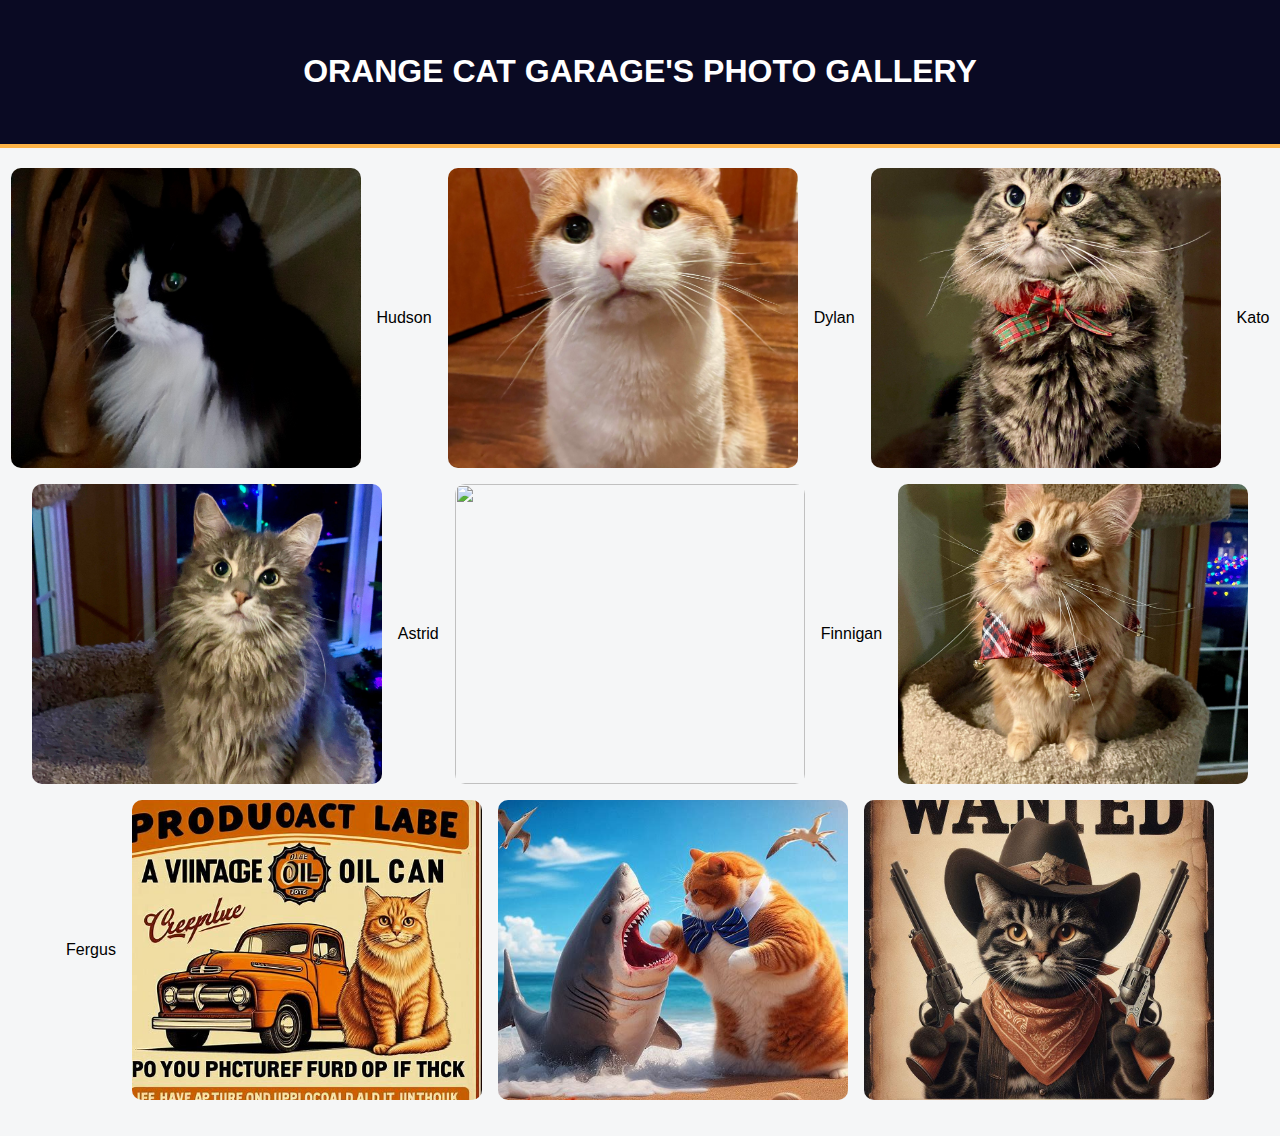
==== index.html @ 438e539b "Update index.html" ====
<!DOCTYPE html>
<html lang="en">
  <head>
    <meta charset="utf-8">
    <meta name="viewport" content="width=device-width, initial-scale=1.0">
    <title>Orange Cat Garage's Photo Gallery</title>
    <link rel="stylesheet" href="./styles.css">
  </head>
  <body>
    <header class="header">
      <h1>Orange Cat Garage's Photo Gallery</h1>
    </header>
    <div class="gallery">
      <img src="Hudson.jpg">
      Hudson
      <img src="Dylan.JPG">
      Dylan
      <img src="Kato.JPG">
      Kato
      <img src="Astrid.JPG">
      Astrid
      <img src="Finnigan.JPG">
      Finnigan
      <img src="Fergus.JPG">
      Fergus
      <img src="Space1.jpg">
      <img src="Space2.jpg">
      <img src="Space3.jpg">
  </div>
  </body>
</html>
---- styles.css ----
* {
  box-sizing: border-box;
}

body {
  margin: 0;
  font-family: sans-serif;
  background: #f5f6f7;
}

.header {
  text-align: center;
  text-transform: uppercase;
  padding: 32px;
  background-color: #0a0a23;
  color: #fff;
  border-bottom: 4px solid #fdb347;
}

.gallery {
  display: flex;
  flex-direction: row;
  flex-wrap: wrap;
  justify-content: center;
  align-items: center;
  gap: 16px;
  max-width: 1400px;
  margin: 0 auto;
  padding: 20px 10px;
}

.gallery img {
  width: 100%;
  max-width: 350px;
  height: 300px;
  object-fit: cover;
  border-radius: 10px;
}

.gallery::after {
  content: "";
  width: 350px;
}
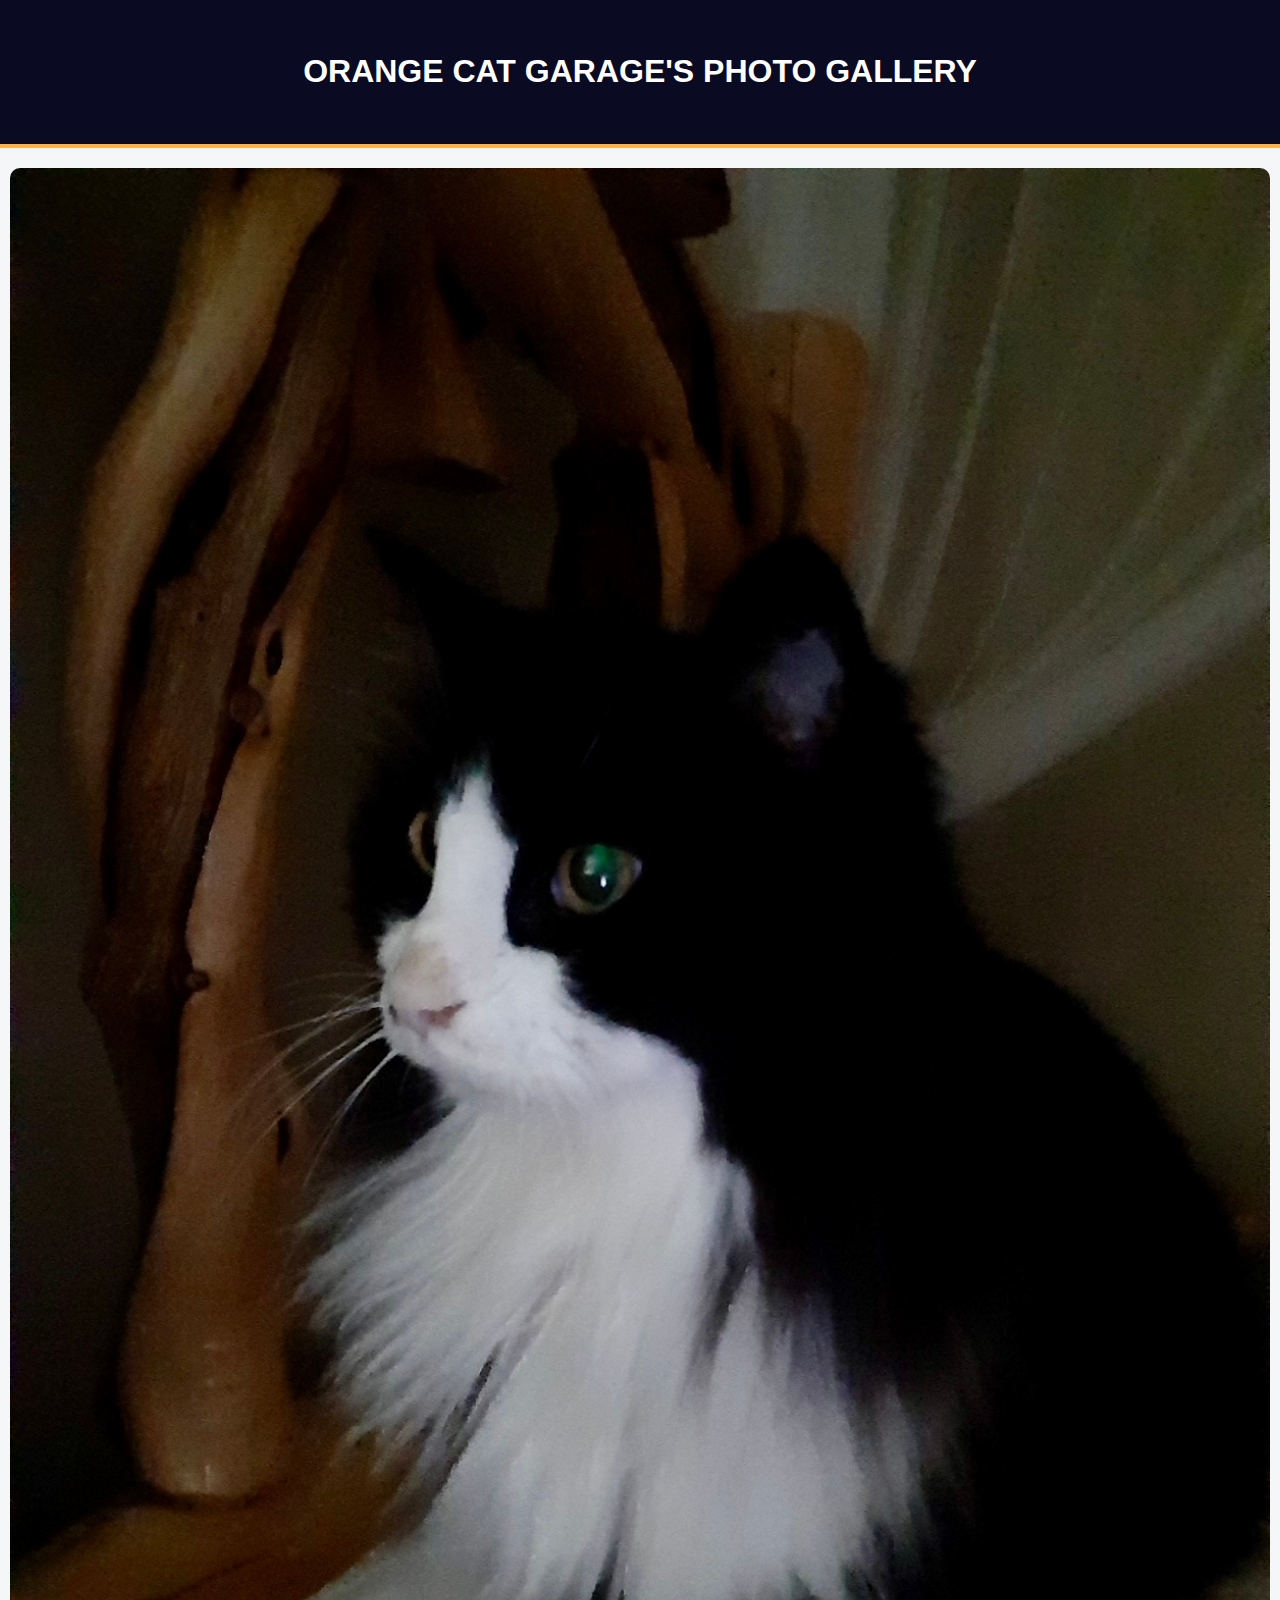
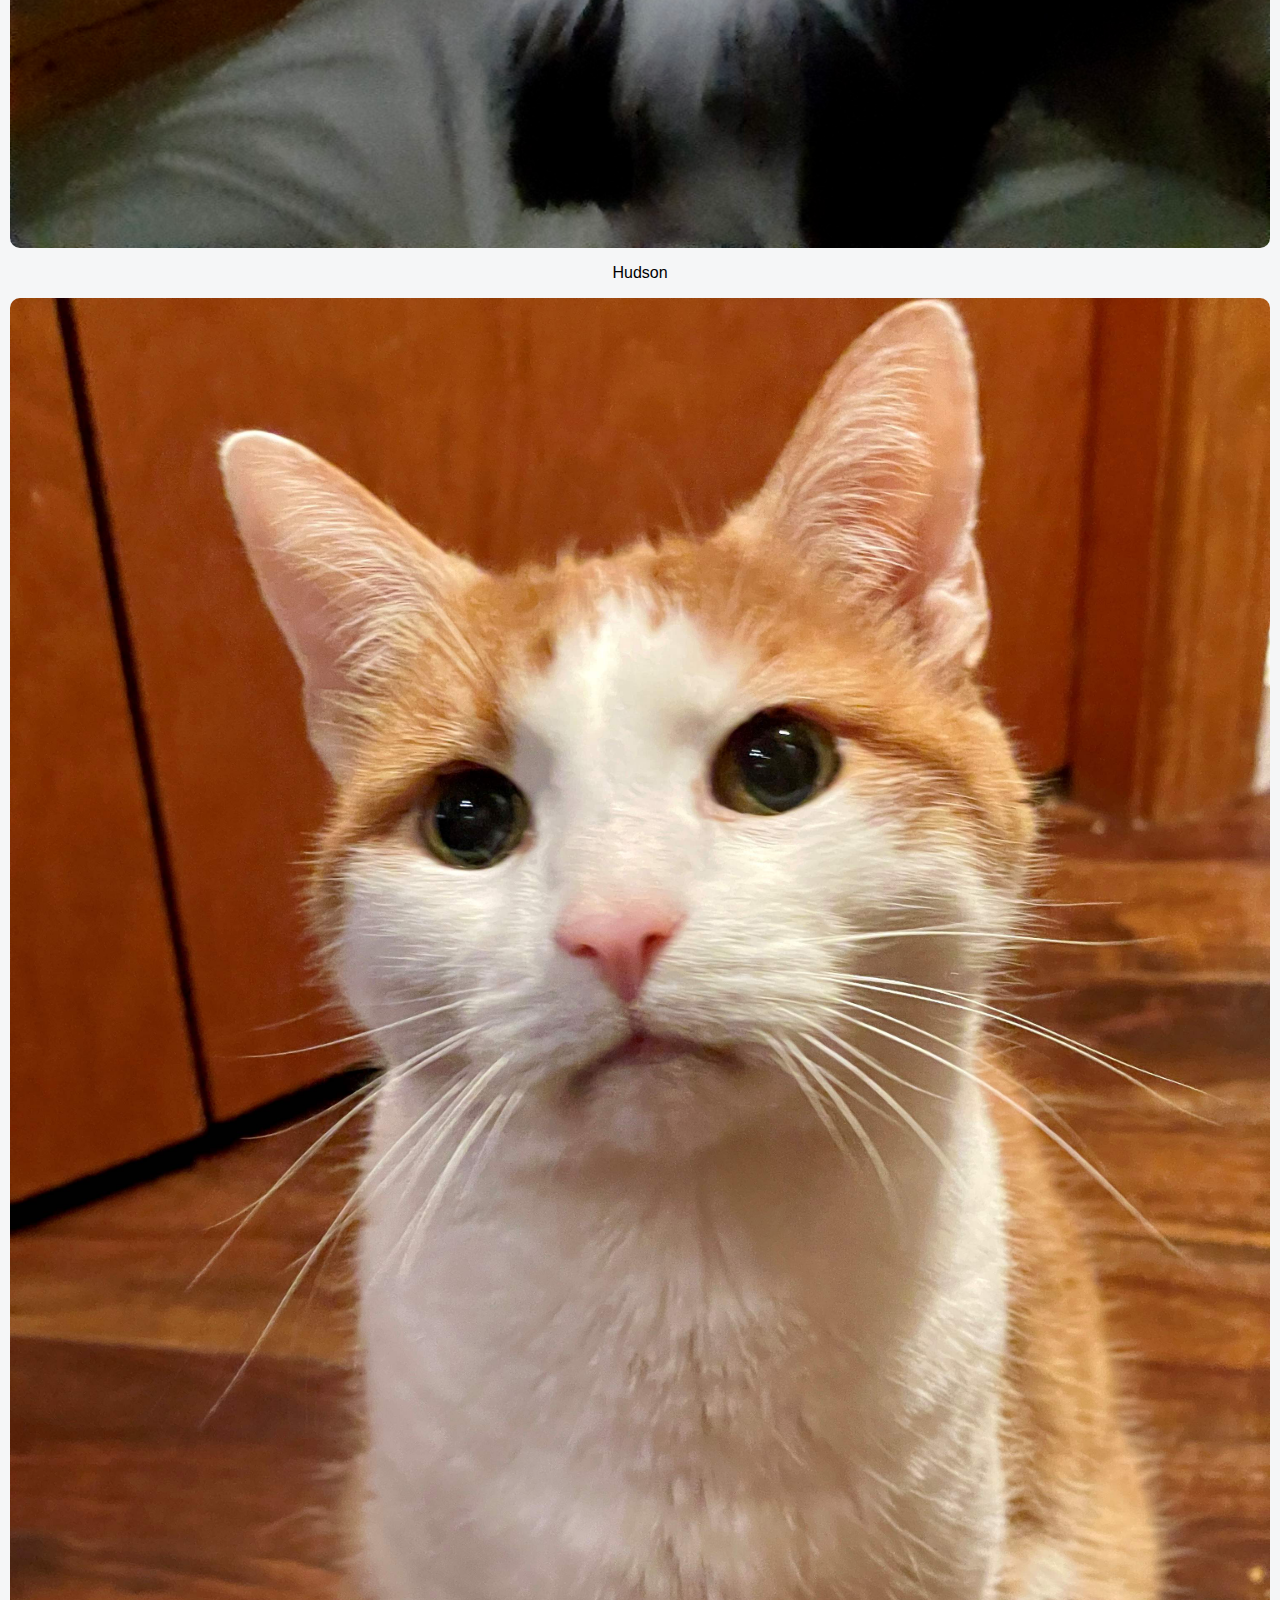
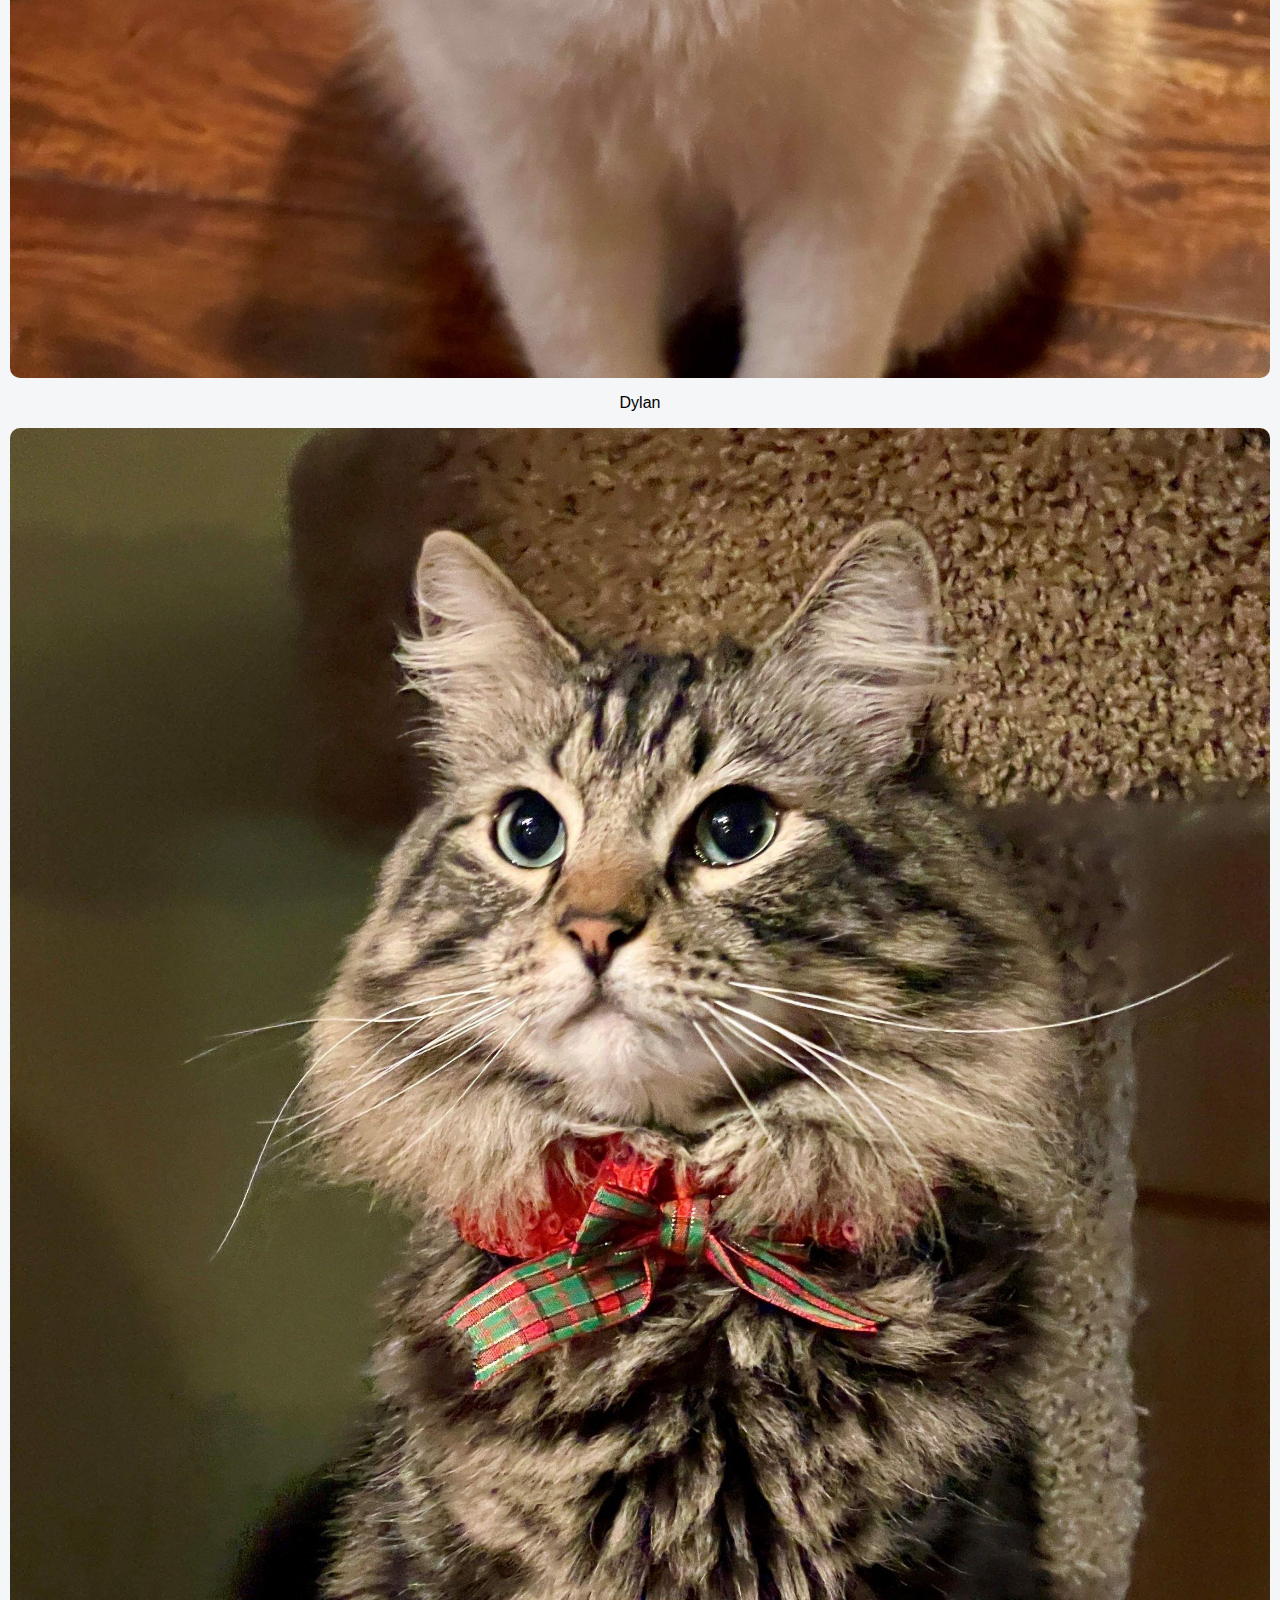
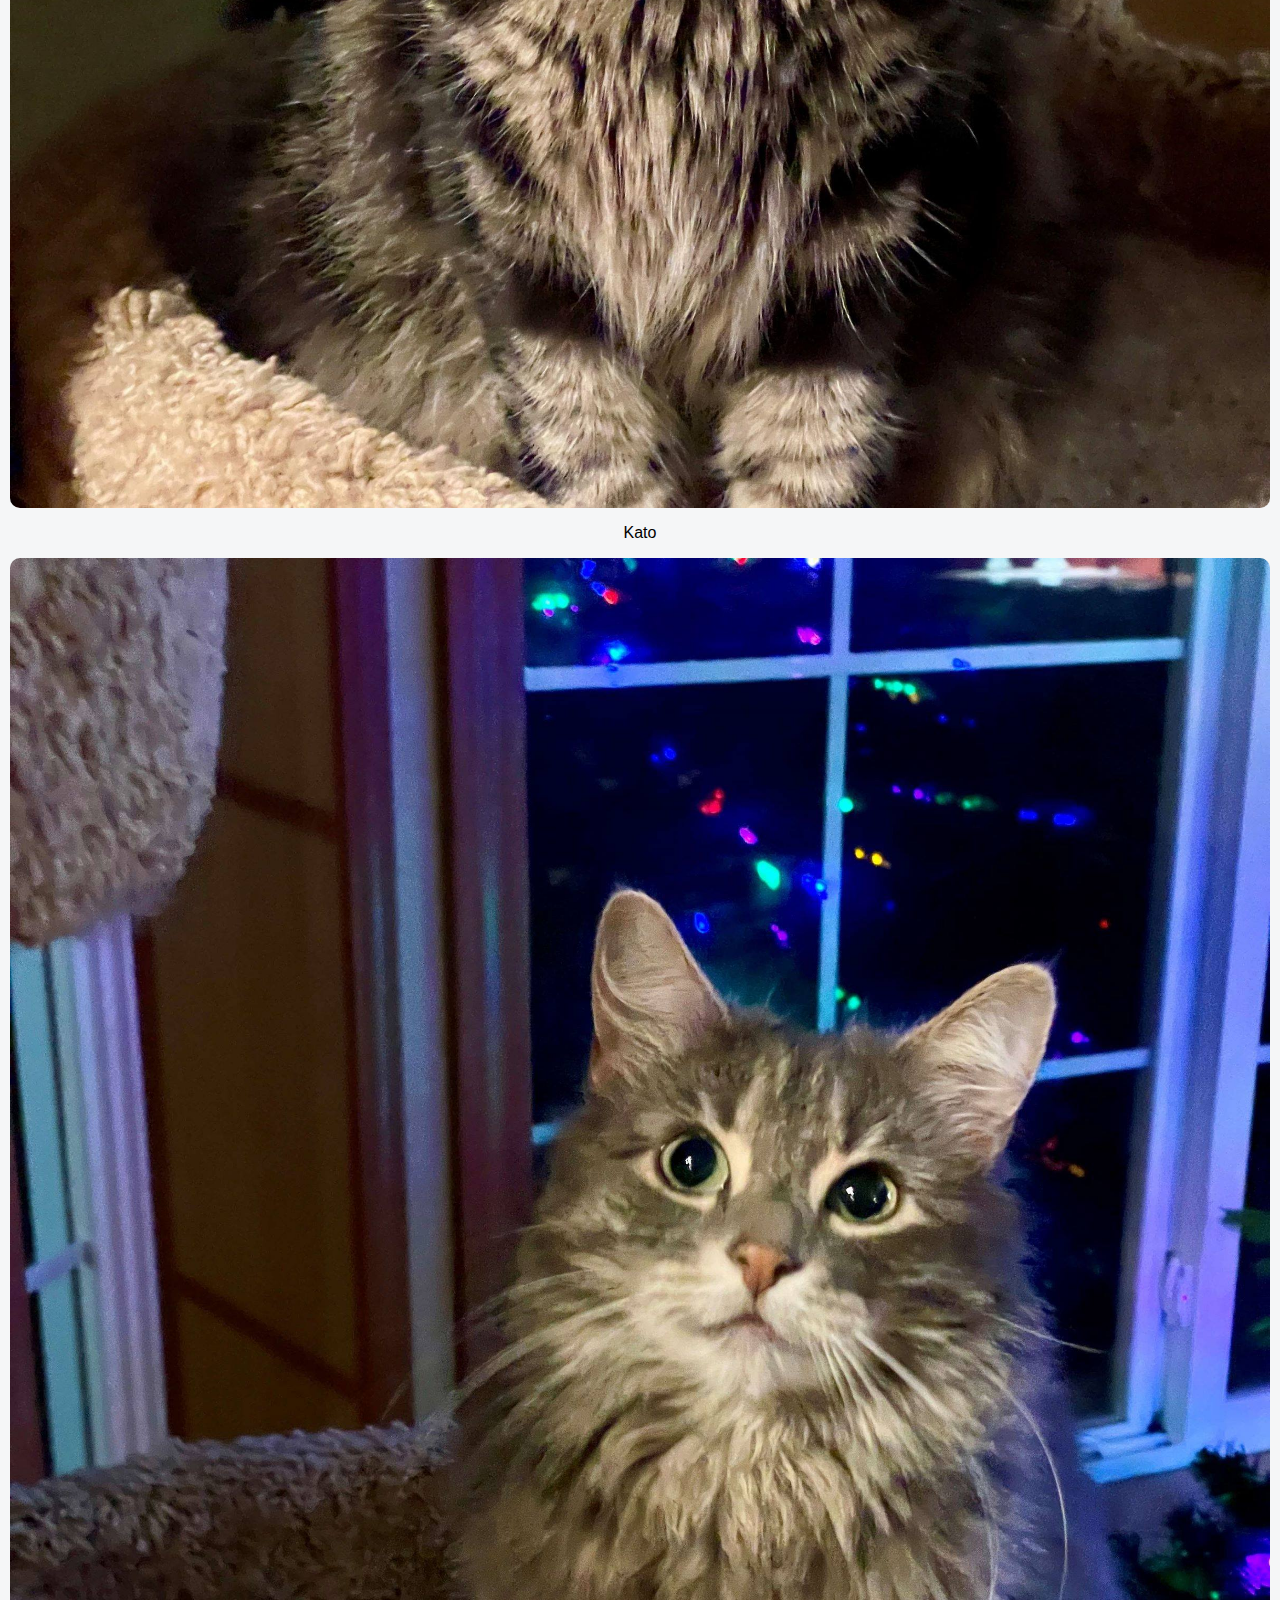
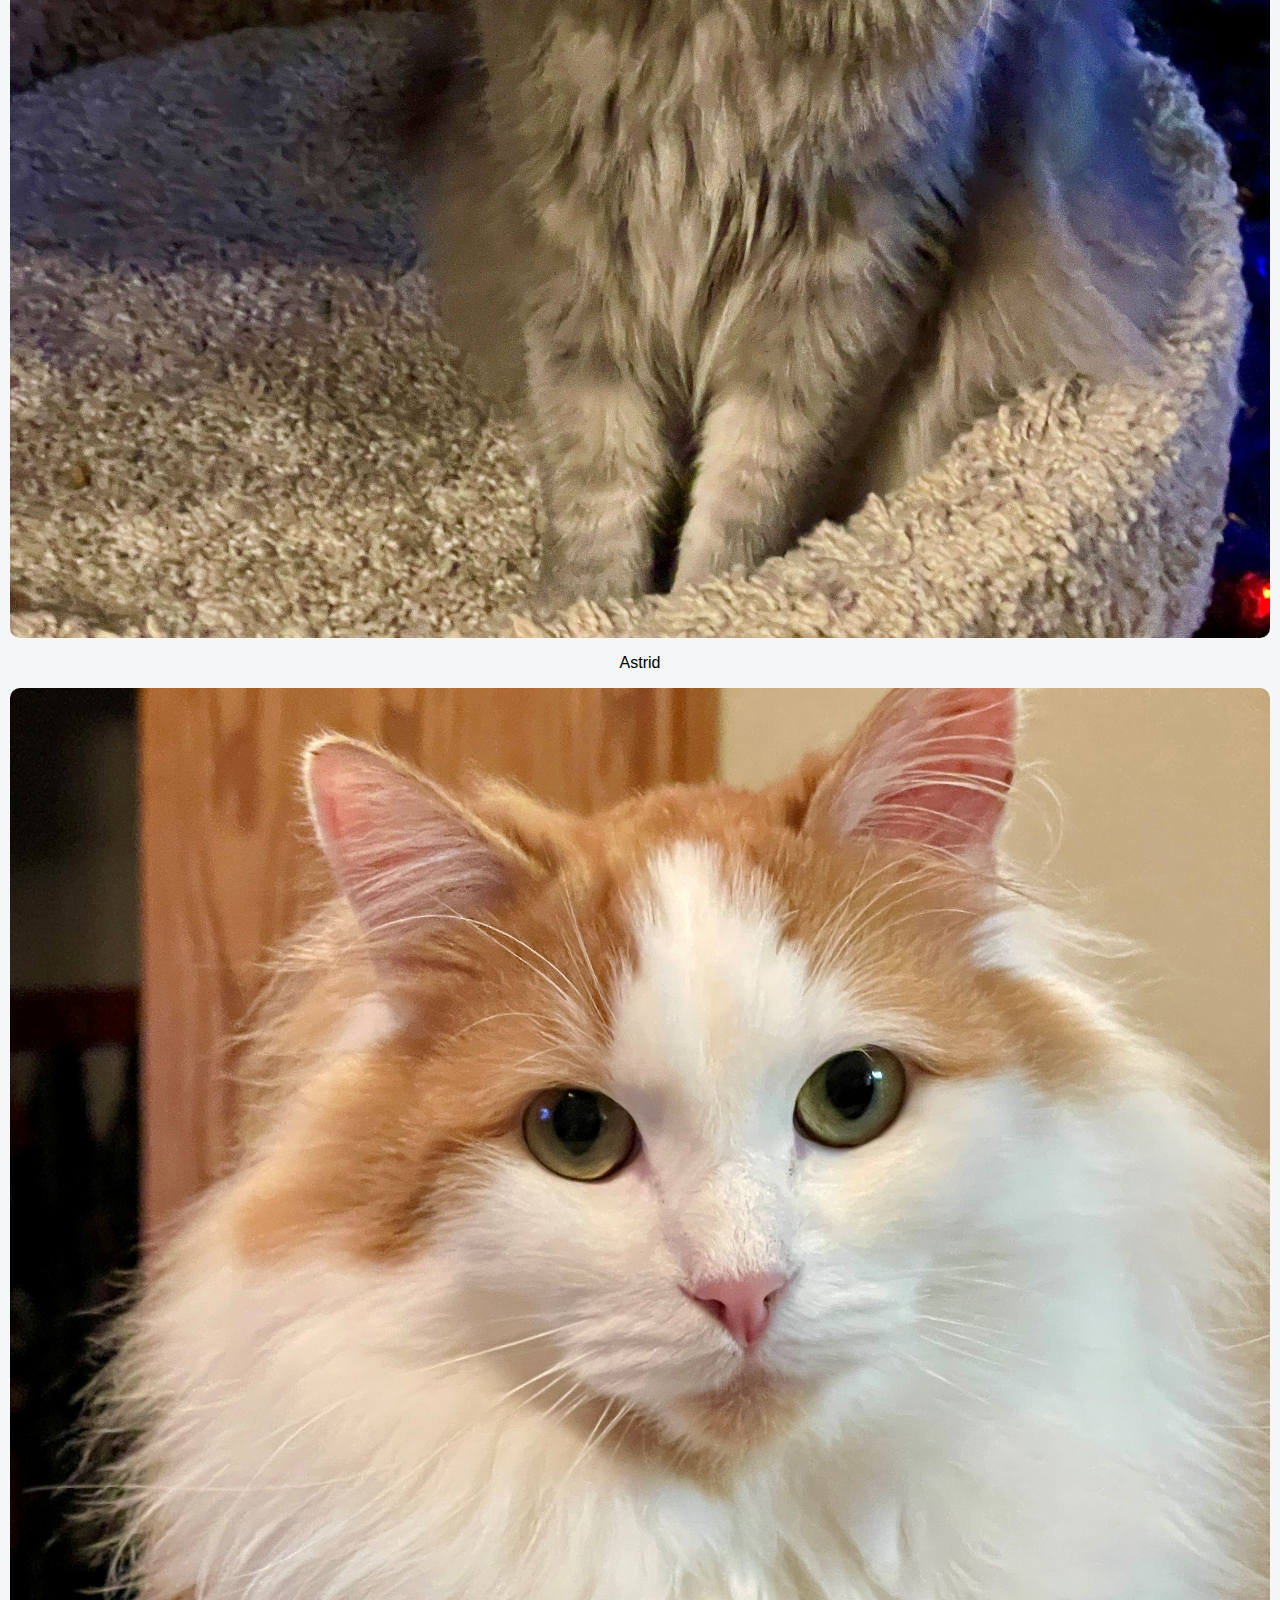
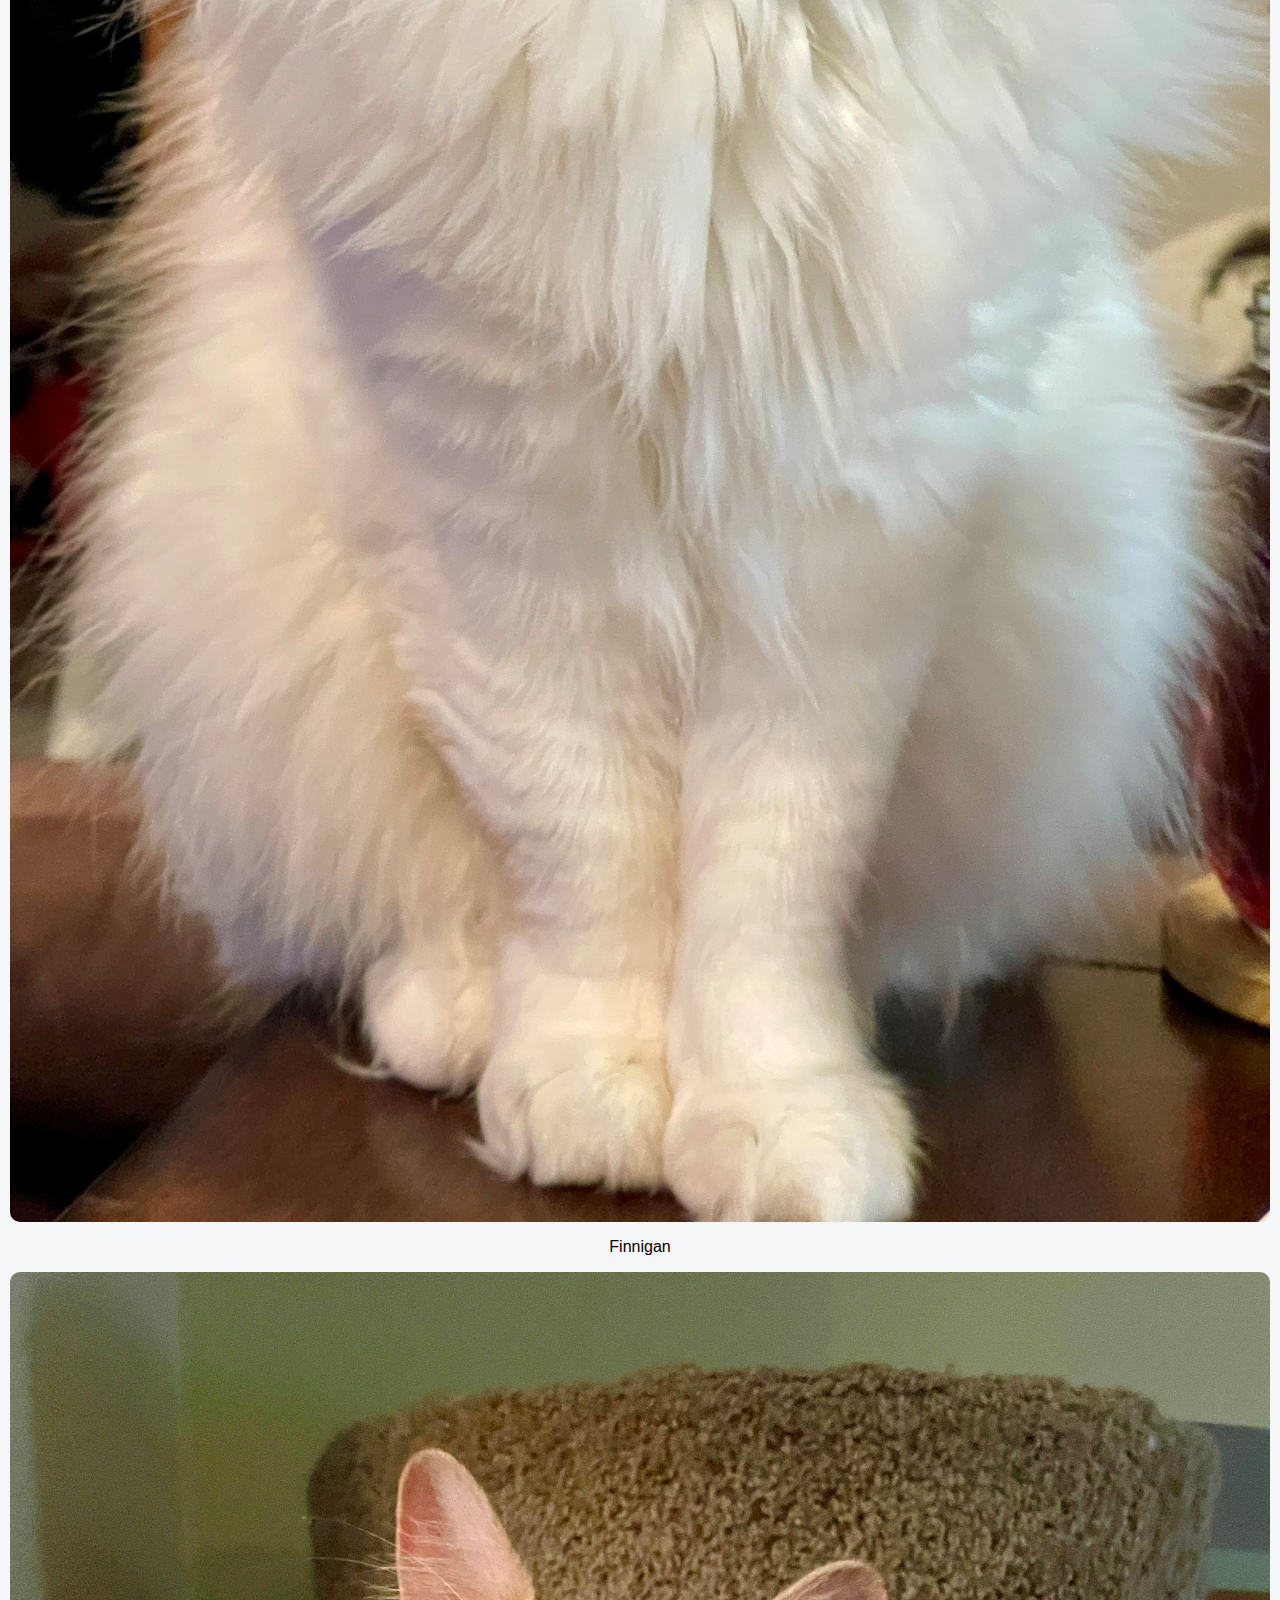
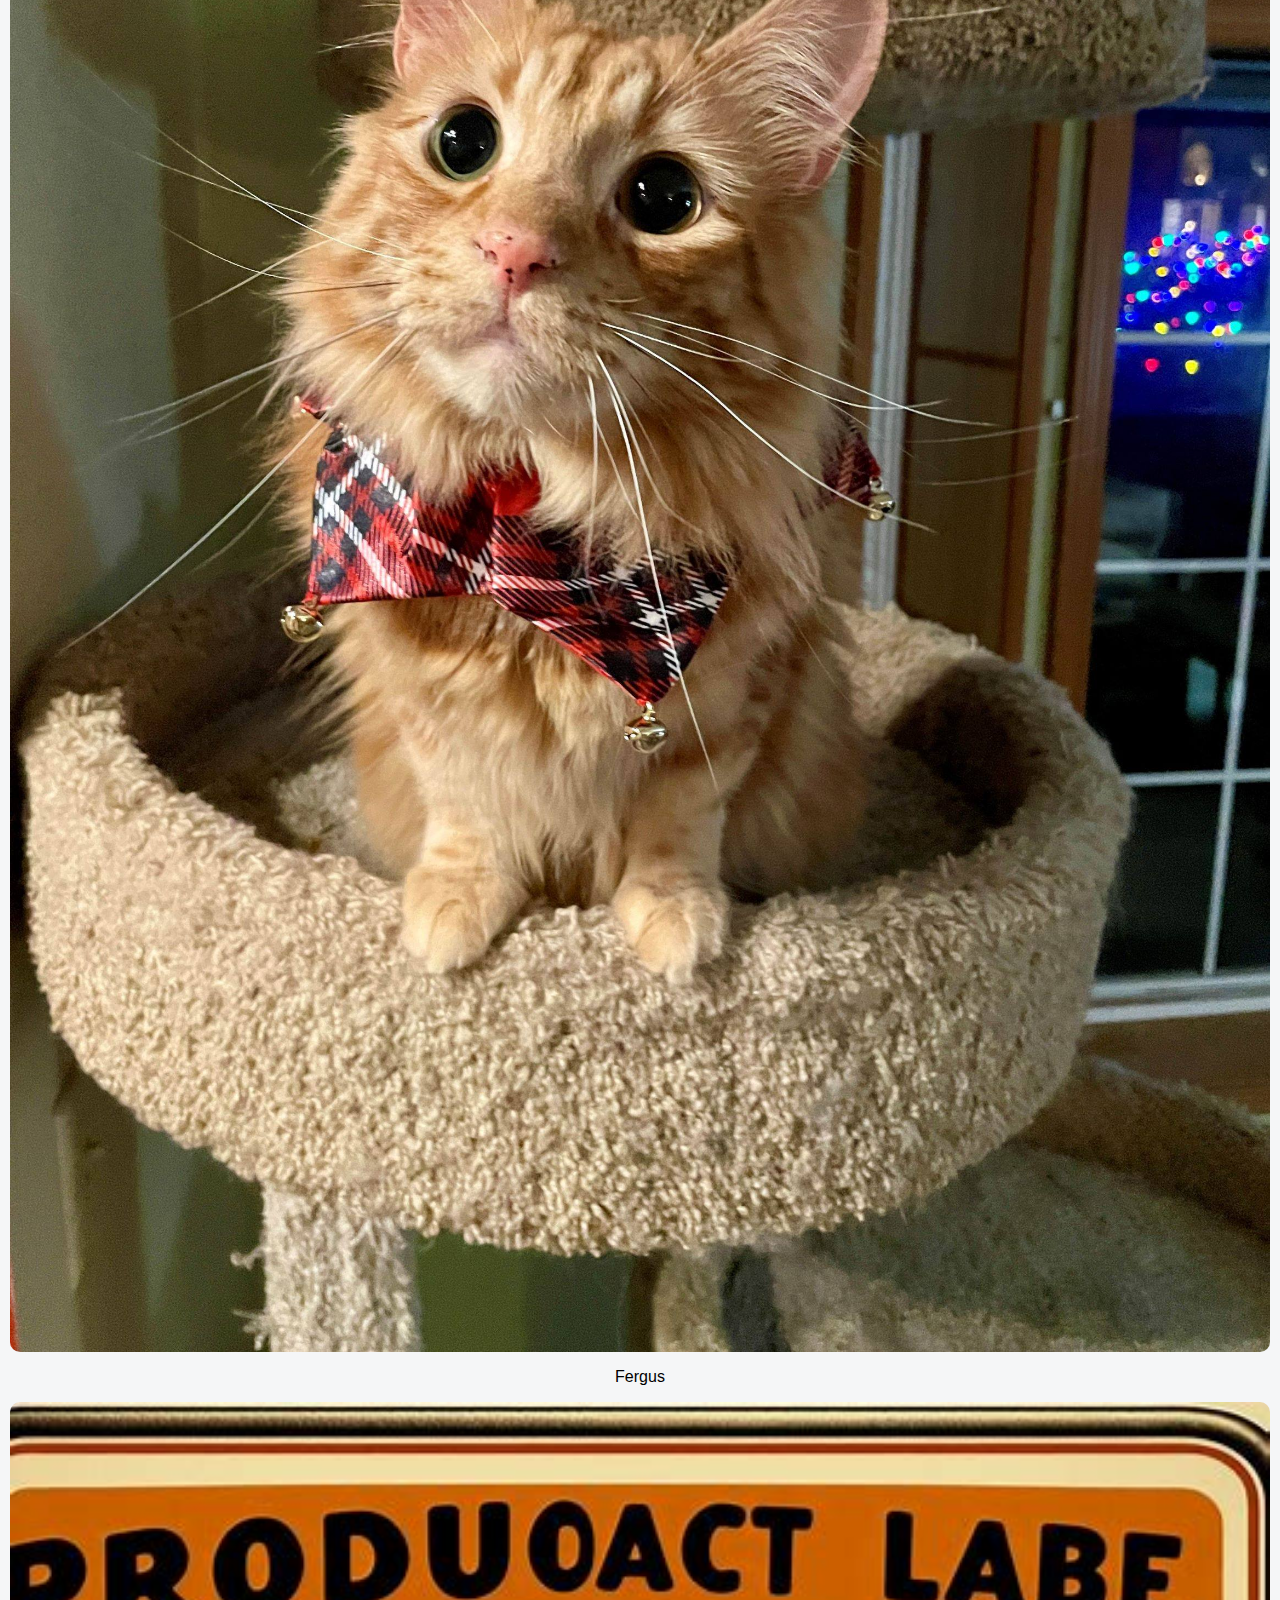
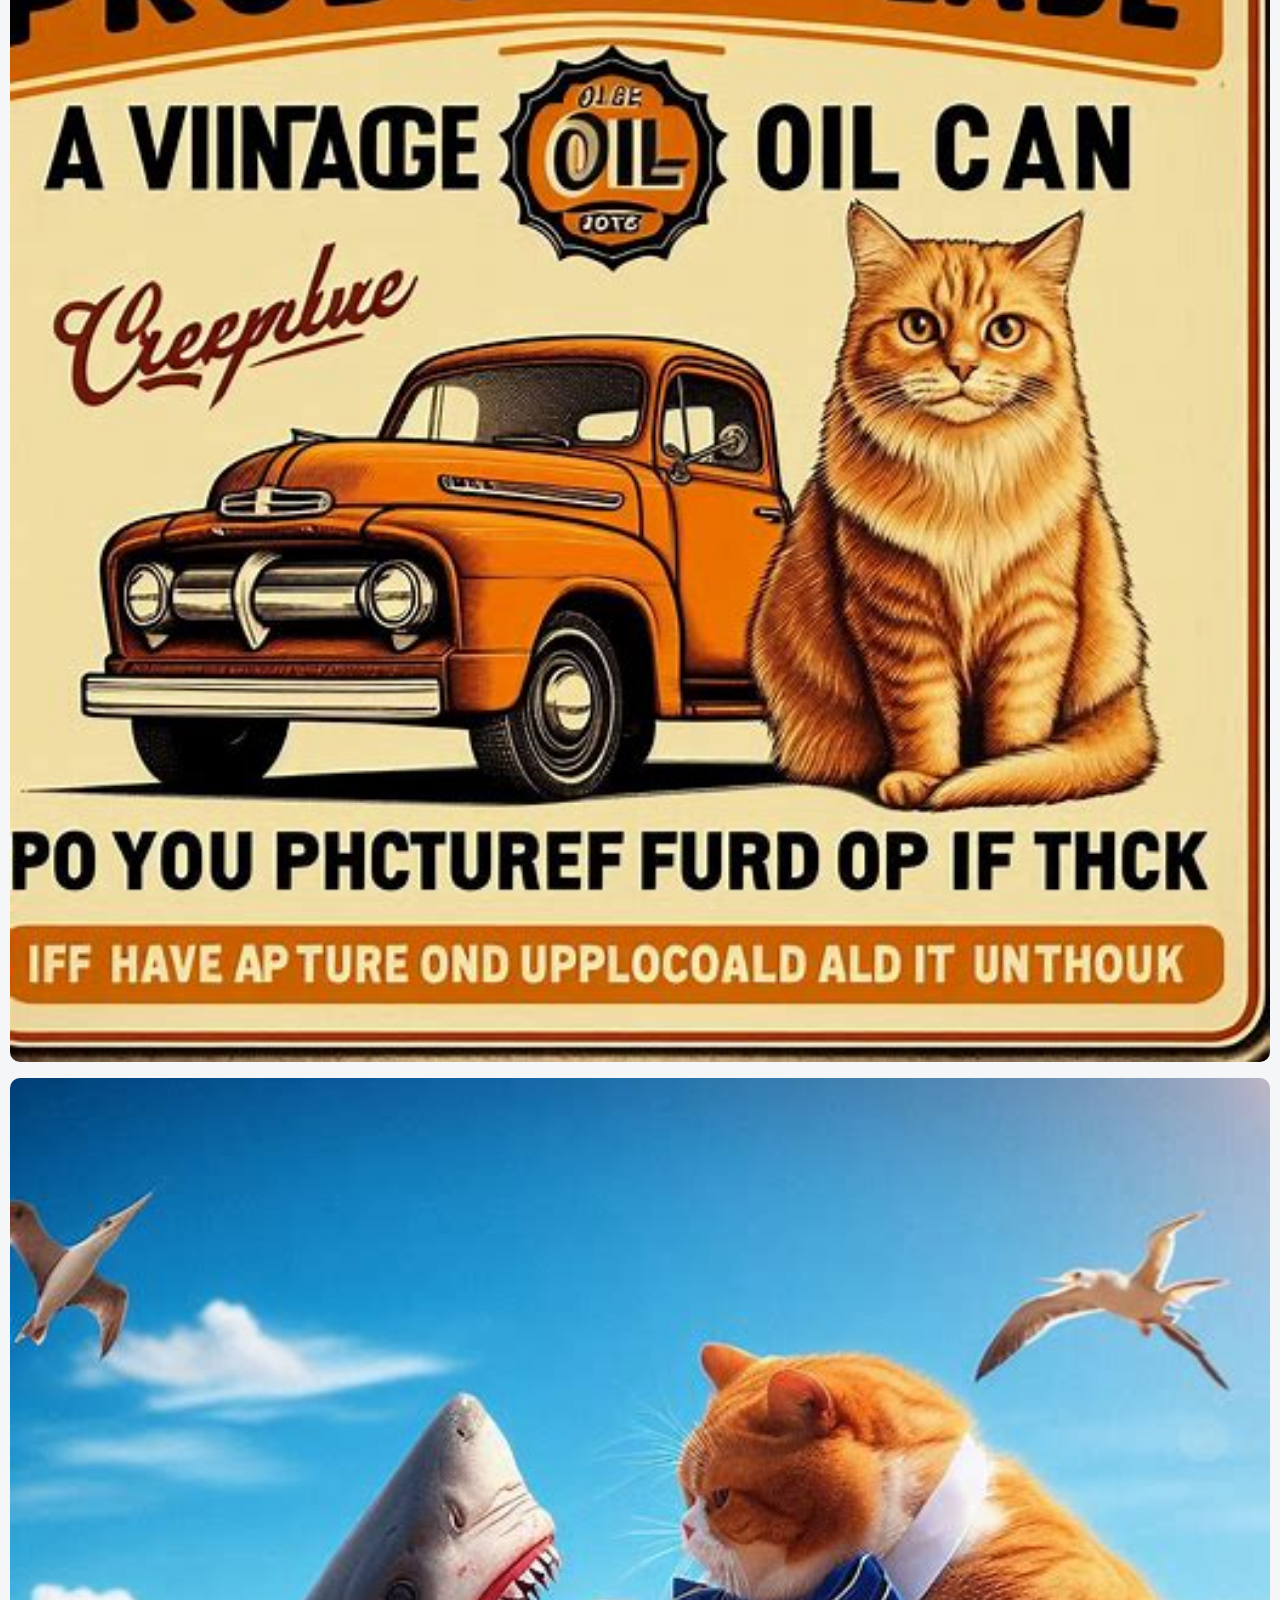
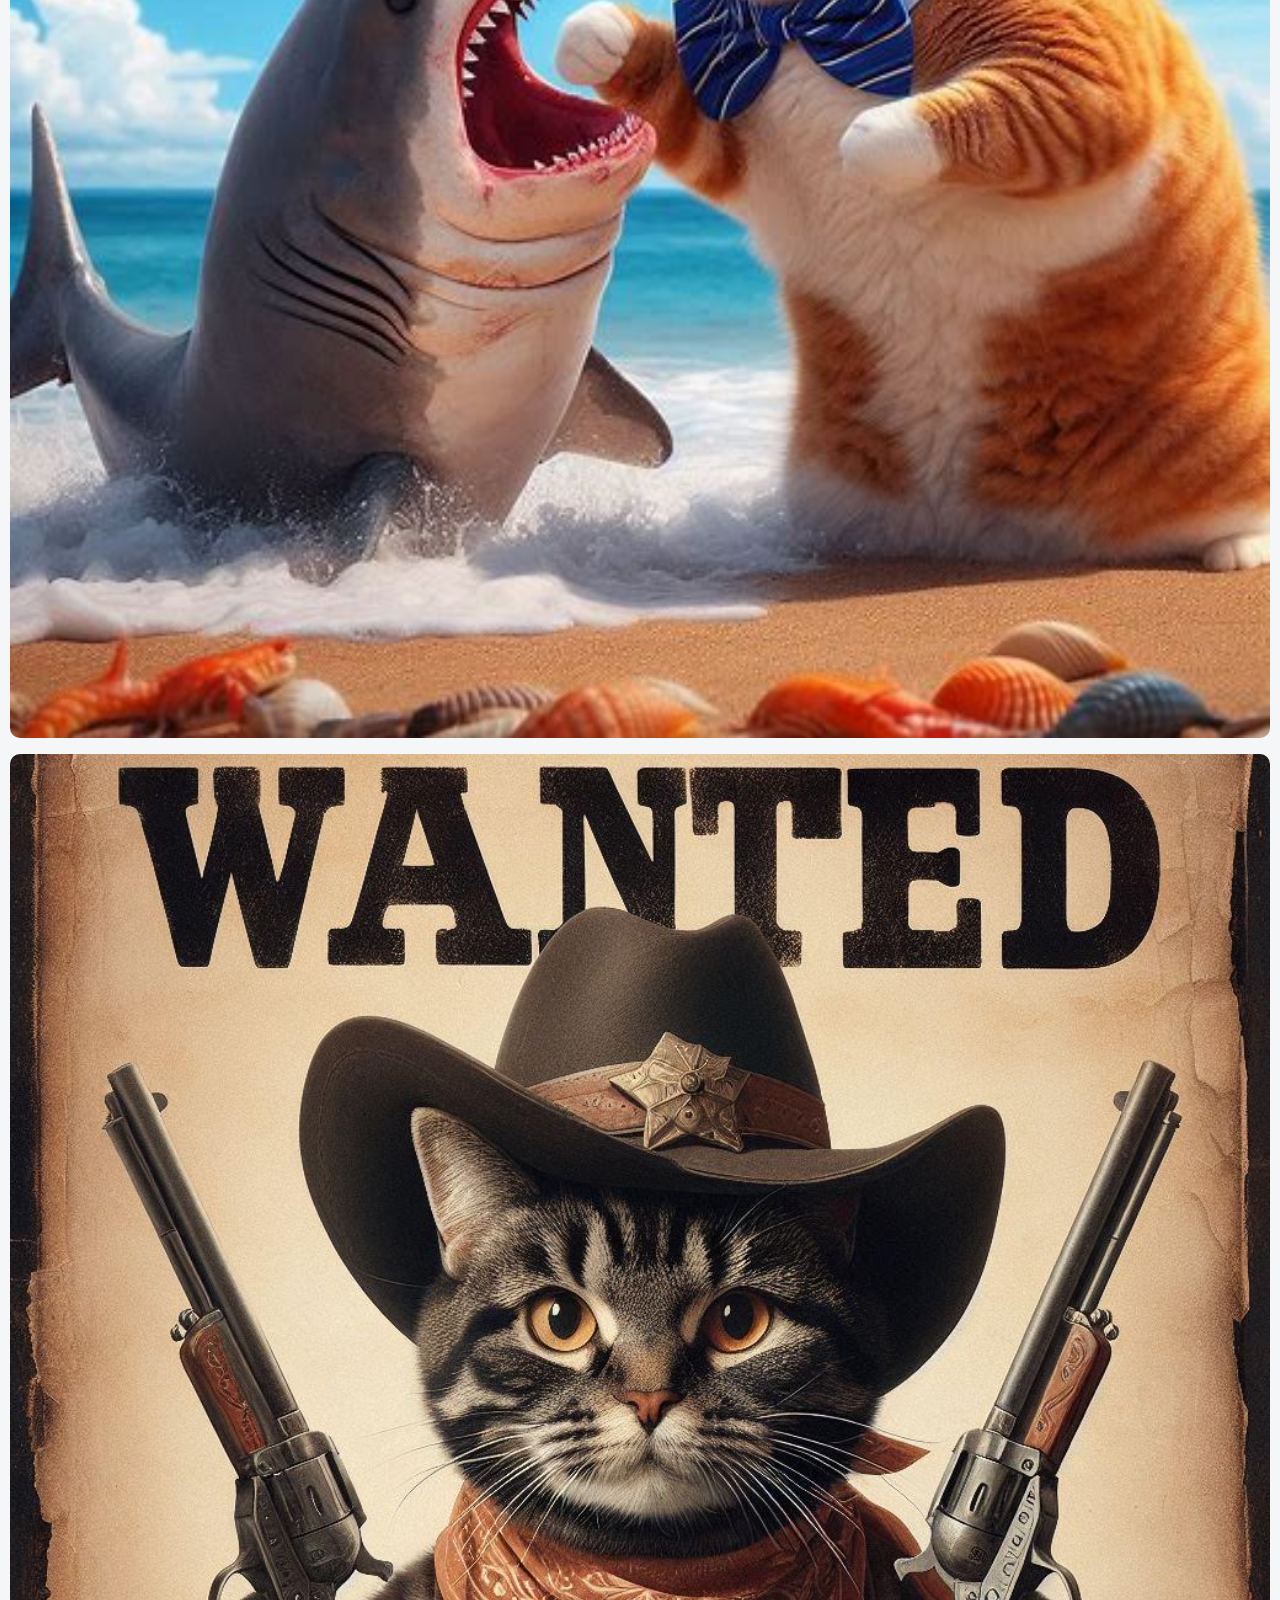
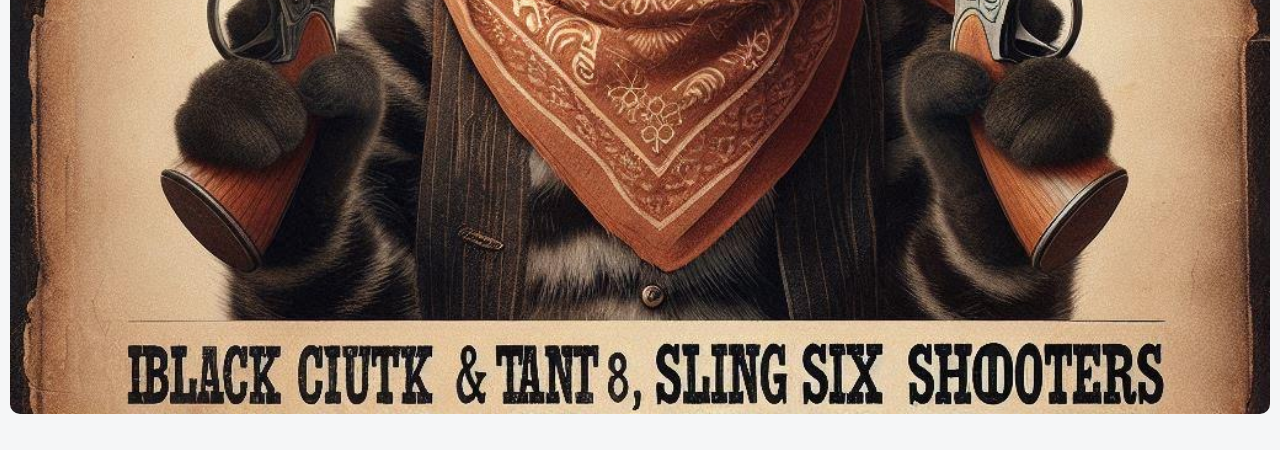
==== commit 74148b7d: "Update index.html" ====
--- a/index.html
+++ b/index.html
@@ -11,21 +11,21 @@
       <h1>Orange Cat Garage's Photo Gallery</h1>
     </header>
     <div class="gallery">
-      <img src="Hudson.jpg">
+      <img src="Hudson.jpg" style="max-width:100%;height:auto;">
       Hudson
-      <img src="Dylan.JPG">
+      <img src="Dylan.JPG" style="max-width:100%;height:auto;">
       Dylan
-      <img src="Kato.JPG">
+      <img src="Kato.JPG" style="max-width:100%;height:auto;">
       Kato
-      <img src="Astrid.JPG">
+      <img src="Astrid.JPG" style="max-width:100%;height:auto;">
       Astrid
-      <img src="Finnigan.JPG">
+      <img src="Finnigan.JPG" style="max-width:100%;height:auto;">
       Finnigan
-      <img src="Fergus.JPG">
+      <img src="Fergus.JPG" style="max-width:100%;height:auto;">
       Fergus
-      <img src="Space1.jpg">
-      <img src="Space2.jpg">
-      <img src="Space3.jpg">
+      <img src="Space1.jpg" style="max-width:100%;height:auto;">
+      <img src="Space2.jpg" style="max-width:100%;height:auto;">
+      <img src="Space3.jpg" style="max-width:100%;height:auto;">
   </div>
   </body>
 </html>
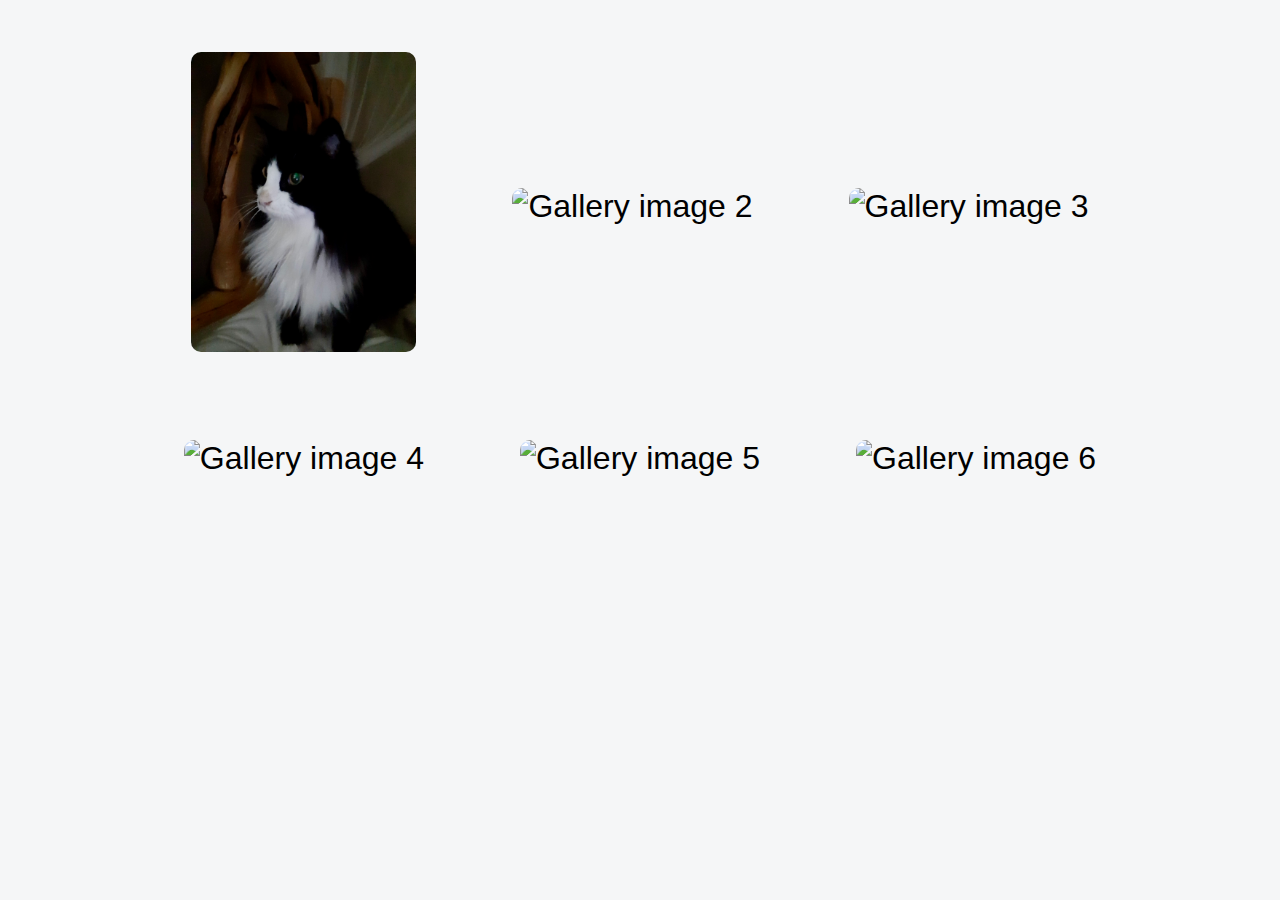
==== commit 67a74d73: "Update index.html" ====
--- a/index.html
+++ b/index.html
@@ -1,31 +1,35 @@
-<!DOCTYPE html>
-<html lang="en">
-  <head>
-    <meta charset="utf-8">
-    <meta name="viewport" content="width=device-width, initial-scale=1.0">
-    <title>Orange Cat Garage's Photo Gallery</title>
-    <link rel="stylesheet" href="./styles.css">
-  </head>
-  <body>
-    <header class="header">
-      <h1>Orange Cat Garage's Photo Gallery</h1>
-    </header>
-    <div class="gallery">
-      <img src="Hudson.jpg" style="max-width:100%;height:auto;">
-      Hudson
-      <img src="Dylan.JPG" style="max-width:100%;height:auto;">
-      Dylan
-      <img src="Kato.JPG" style="max-width:100%;height:auto;">
-      Kato
-      <img src="Astrid.JPG" style="max-width:100%;height:auto;">
-      Astrid
-      <img src="Finnigan.JPG" style="max-width:100%;height:auto;">
-      Finnigan
-      <img src="Fergus.JPG" style="max-width:100%;height:auto;">
-      Fergus
-      <img src="Space1.jpg" style="max-width:100%;height:auto;">
-      <img src="Space2.jpg" style="max-width:100%;height:auto;">
-      <img src="Space3.jpg" style="max-width:100%;height:auto;">
-  </div>
-  </body>
-</html>
+<!DOCTYPE html>
+<html lang="en">
+<head>
+    <meta charset="UTF-8">
+    <meta name="viewport" content="width=device-width, initial-scale=1.0">
+    <title>Under Construction</title>
+    <link rel="stylesheet" href="styles.css">
+</head>
+<body>
+          <div class="container">
+            <div class="gallery">
+                <figure class="gallery__item gallery__item--1">
+                    <img src="Hudson.jpg" alt="Gallery image 1" class="gallery__img">
+                </figure>
+                <figure class="gallery__item gallery__item--2">
+                    <img src="Dylan.jpg" alt="Gallery image 2" class="gallery__img">
+                </figure>
+                <figure class="gallery__item gallery__item--3">
+                    <img src="Kato.jpg" alt="Gallery image 3" class="gallery__img">
+                </figure>
+                <figure class="gallery__item gallery__item--4">
+                    <img src="Astrid.jpg" alt="Gallery image 4" class="gallery__img">
+                </figure>
+                <figure class="gallery__item gallery__item--5">
+                    <img src="Finnigan.jpg" alt="Gallery image 5" class="gallery__img">
+                </figure>
+                <figure class="gallery__item gallery__item--6">
+                    <img src="Fergus.jpg" alt="Gallery image 6" class="gallery__img">
+                </figure>
+            </div>
+        </div>
+</body>
+</html>
+
+
--- a/styles.css
+++ b/styles.css
@@ -6,6 +6,7 @@
   margin: 0;
   font-family: sans-serif;
   background: #f5f6f7;
+  font-size: 2rem;
 }
 
 .header {
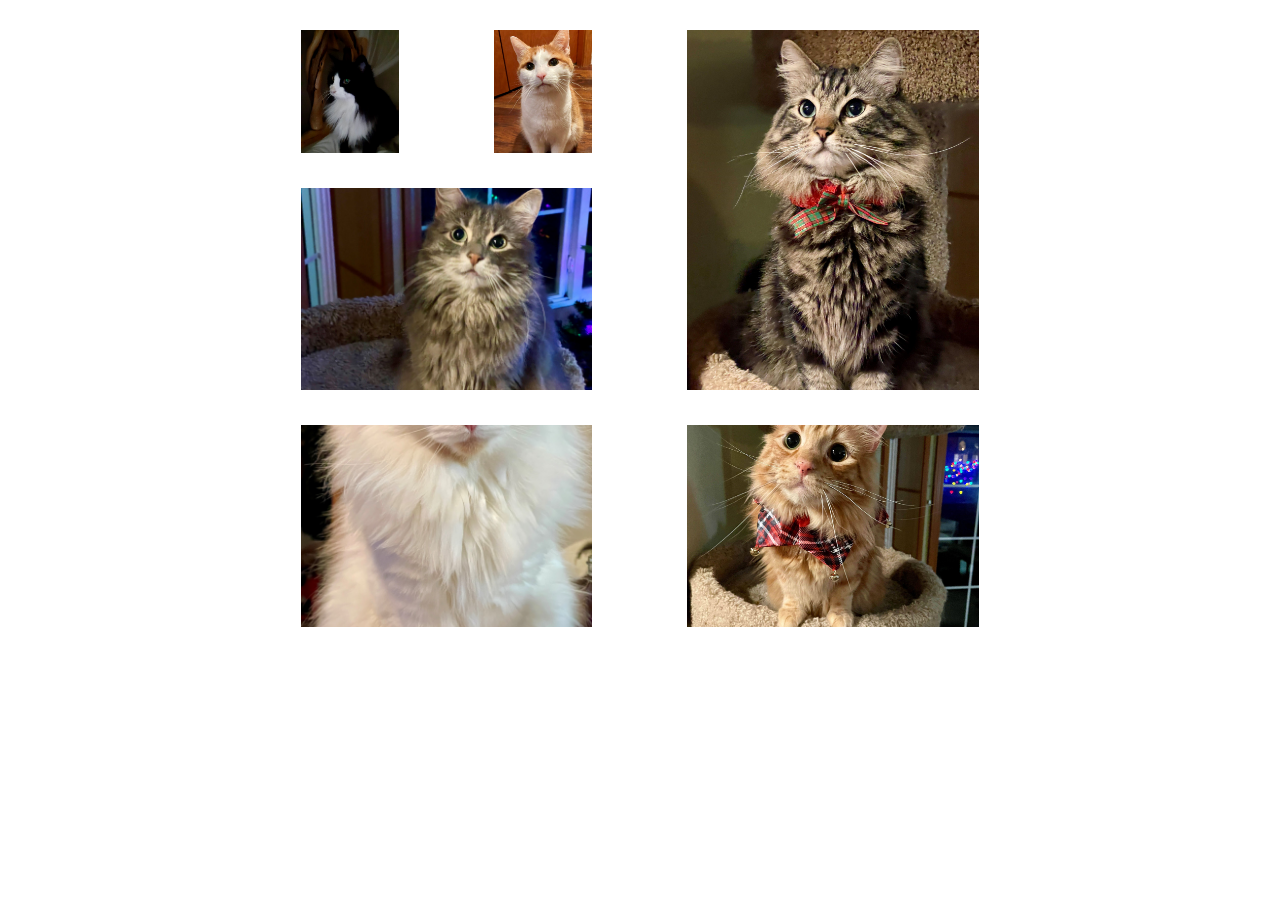
==== commit 4fc03e8e: "Update index.html" ====
--- a/index.html
+++ b/index.html
@@ -3,29 +3,31 @@
 <head>
     <meta charset="UTF-8">
     <meta name="viewport" content="width=device-width, initial-scale=1.0">
+         <meta http-equiv="X-UA-Compatible" content="ie=edge">
     <title>Under Construction</title>
     <link rel="stylesheet" href="styles.css">
 </head>
+  
 <body>
           <div class="container">
             <div class="gallery">
                 <figure class="gallery__item gallery__item--1">
-                    <img src="Hudson.jpg" alt="Gallery image 1" class="gallery__img">
+                    <img src="Hudson.JPG" alt="Gallery image 1" class="gallery__img">
                 </figure>
                 <figure class="gallery__item gallery__item--2">
-                    <img src="Dylan.jpg" alt="Gallery image 2" class="gallery__img">
+                    <img src="Dylan.JPG" alt="Gallery image 2" class="gallery__img">
                 </figure>
                 <figure class="gallery__item gallery__item--3">
-                    <img src="Kato.jpg" alt="Gallery image 3" class="gallery__img">
+                    <img src="Kato.JPG" alt="Gallery image 3" class="gallery__img">
                 </figure>
                 <figure class="gallery__item gallery__item--4">
-                    <img src="Astrid.jpg" alt="Gallery image 4" class="gallery__img">
+                    <img src="Astrid.JPG" alt="Gallery image 4" class="gallery__img">
                 </figure>
                 <figure class="gallery__item gallery__item--5">
-                    <img src="Finnigan.jpg" alt="Gallery image 5" class="gallery__img">
+                    <img src="Finnigan.JPG" alt="Gallery image 5" class="gallery__img">
                 </figure>
                 <figure class="gallery__item gallery__item--6">
-                    <img src="Fergus.jpg" alt="Gallery image 6" class="gallery__img">
+                    <img src="Fergus.JPG" alt="Gallery image 6" class="gallery__img">
                 </figure>
             </div>
         </div>
--- a/styles.css
+++ b/styles.css
@@ -1,44 +1,104 @@
-* {
+
+*::after,
+*::before {
+  margin: 0;
+  padding: 0;
+  box-sizing: inherit; 
+}
+
+html {
   box-sizing: border-box;
+  font-size: 62.5%; 
 }
 
 body {
-  margin: 0;
-  font-family: sans-serif;
-  background: #f5f6f7;
-  font-size: 2rem;
+  font-family: "Nunito", sans-serif;
+  color: #333;
+  font-weight: 300;
+  line-height: 1.6; 
 }
 
-.header {
-  text-align: center;
-  text-transform: uppercase;
-  padding: 32px;
-  background-color: #0a0a23;
-  color: #fff;
-  border-bottom: 4px solid #fdb347;
+.container {
+  width: 60%;
+  margin: 2rem auto; 
 }
 
 .gallery {
-  display: flex;
-  flex-direction: row;
-  flex-wrap: wrap;
-  justify-content: center;
-  align-items: center;
-  gap: 16px;
-  max-width: 1400px;
-  margin: 0 auto;
-  padding: 20px 10px;
+  display: grid;
+  grid-template-columns: repeat(8, 1fr);
+  grid-template-rows: repeat(8, 5vw);
+  grid-gap: 1.5rem; 
 }
 
-.gallery img {
+.gallery__img {
   width: 100%;
-  max-width: 350px;
-  height: 300px;
+  height: 100%;
   object-fit: cover;
-  border-radius: 10px;
+  display: block; 
 }
 
-.gallery::after {
-  content: "";
-  width: 350px;
+.gallery__item--1 {
+  grid-column-start: 1;
+  grid-column-end: 3;
+  grid-row-start: 1;
+  grid-row-end: 3;
+
+  /** Alternative Syntax **/
+  /* grid-column: 1 / span 2;  */
+  /* grid-row: 1 / span 2; */
 }
+
+.gallery__item--2 {
+  grid-column-start: 3;
+  grid-column-end: 5;
+  grid-row-start: 1;
+  grid-row-end: 3;
+
+  /** Alternative Syntax **/
+  /* grid-column: 3 / span 2;  */
+  /* grid-row: 1 / span 2; */
+}
+
+.gallery__item--3 {
+  grid-column-start: 5;
+  grid-column-end: 9;
+  grid-row-start: 1;
+  grid-row-end: 6;
+
+  /** Alternative Syntax **/
+  /* grid-column: 5 / span 4;
+  grid-row: 1 / span 5; */
+}
+
+.gallery__item--4 {
+  grid-column-start: 1;
+  grid-column-end: 5;
+  grid-row-start: 3;
+  grid-row-end: 6;
+
+  /** Alternative Syntax **/
+  /* grid-column: 1 / span 4;  */
+  /* grid-row: 3 / span 3; */
+}
+
+.gallery__item--5 {
+  grid-column-start: 1;
+  grid-column-end: 5;
+  grid-row-start: 6;
+  grid-row-end: 9;
+
+  /** Alternative Syntax **/
+  /* grid-column: 1 / span 4; */
+  /* grid-row: 6 / span 3; */
+}
+
+.gallery__item--6 {
+  grid-column-start: 5;
+  grid-column-end: 9;
+  grid-row-start: 6;
+  grid-row-end: 9;
+
+  /** Alternative Syntax **/
+  /* grid-column: 5 / span 4; */
+  /* grid-row: 6 / span 3; */
+}
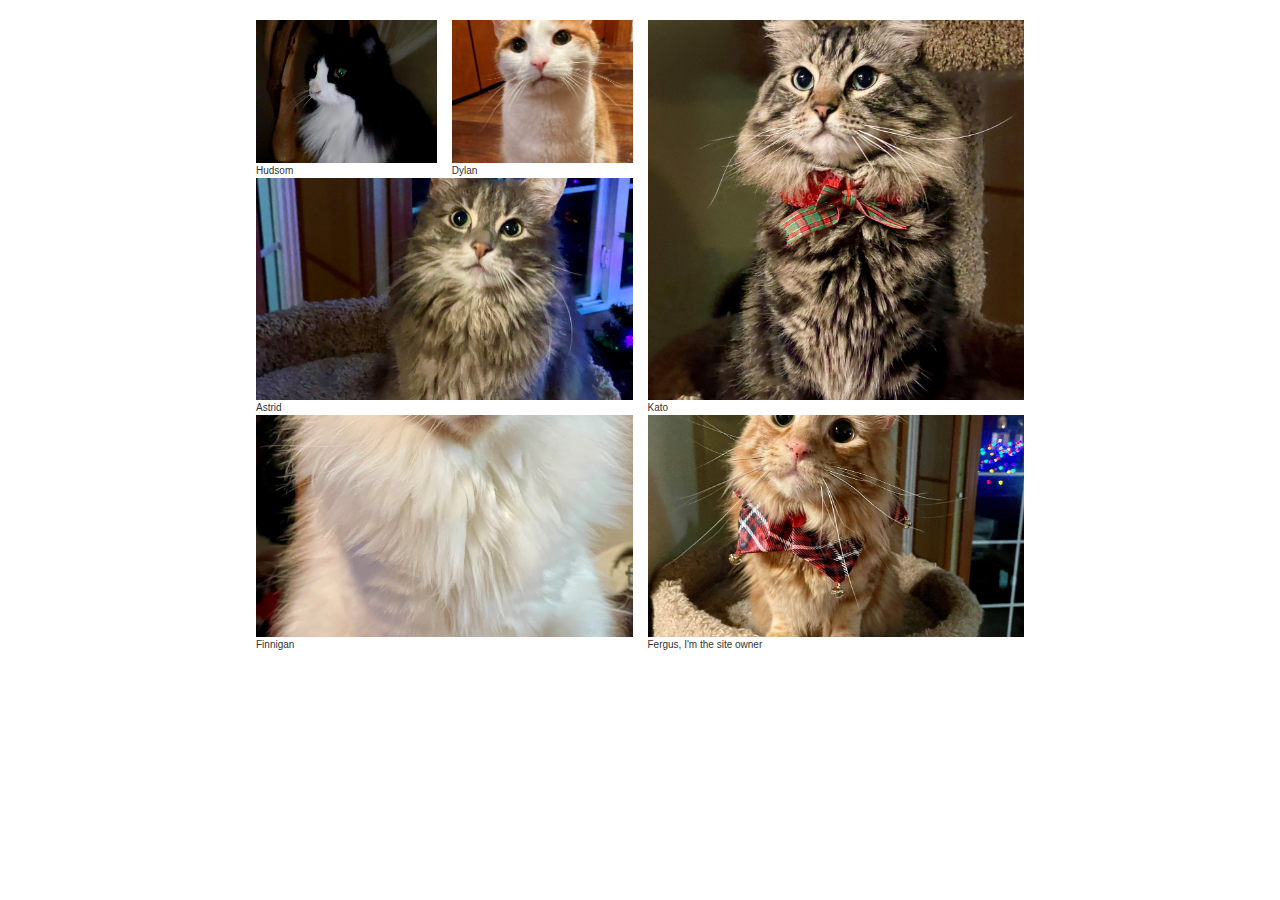
==== commit 1a265e3f: "Update index.html" ====
--- a/index.html
+++ b/index.html
@@ -13,21 +13,27 @@
             <div class="gallery">
                 <figure class="gallery__item gallery__item--1">
                     <img src="Hudson.JPG" alt="Gallery image 1" class="gallery__img">
+                    Hudsom
                 </figure>
                 <figure class="gallery__item gallery__item--2">
                     <img src="Dylan.JPG" alt="Gallery image 2" class="gallery__img">
+                    Dylan
                 </figure>
                 <figure class="gallery__item gallery__item--3">
                     <img src="Kato.JPG" alt="Gallery image 3" class="gallery__img">
+                    Kato
                 </figure>
                 <figure class="gallery__item gallery__item--4">
                     <img src="Astrid.JPG" alt="Gallery image 4" class="gallery__img">
+                    Astrid
                 </figure>
                 <figure class="gallery__item gallery__item--5">
                     <img src="Finnigan.JPG" alt="Gallery image 5" class="gallery__img">
+                    Finnigan
                 </figure>
                 <figure class="gallery__item gallery__item--6">
                     <img src="Fergus.JPG" alt="Gallery image 6" class="gallery__img">
+                    Fergus, I'm the site owner
                 </figure>
             </div>
         </div>
--- a/styles.css
+++ b/styles.css
@@ -1,4 +1,4 @@
-
+*,
 *::after,
 *::before {
   margin: 0;
@@ -16,6 +16,14 @@
   color: #333;
   font-weight: 300;
   line-height: 1.6; 
+  
+    
+    background-image: Classic-scifi2.jpg;
+    background-repeat: no-repeat;
+    background-size: cover;
+    background-attachment: fixed;
+
+
 }
 
 .container {
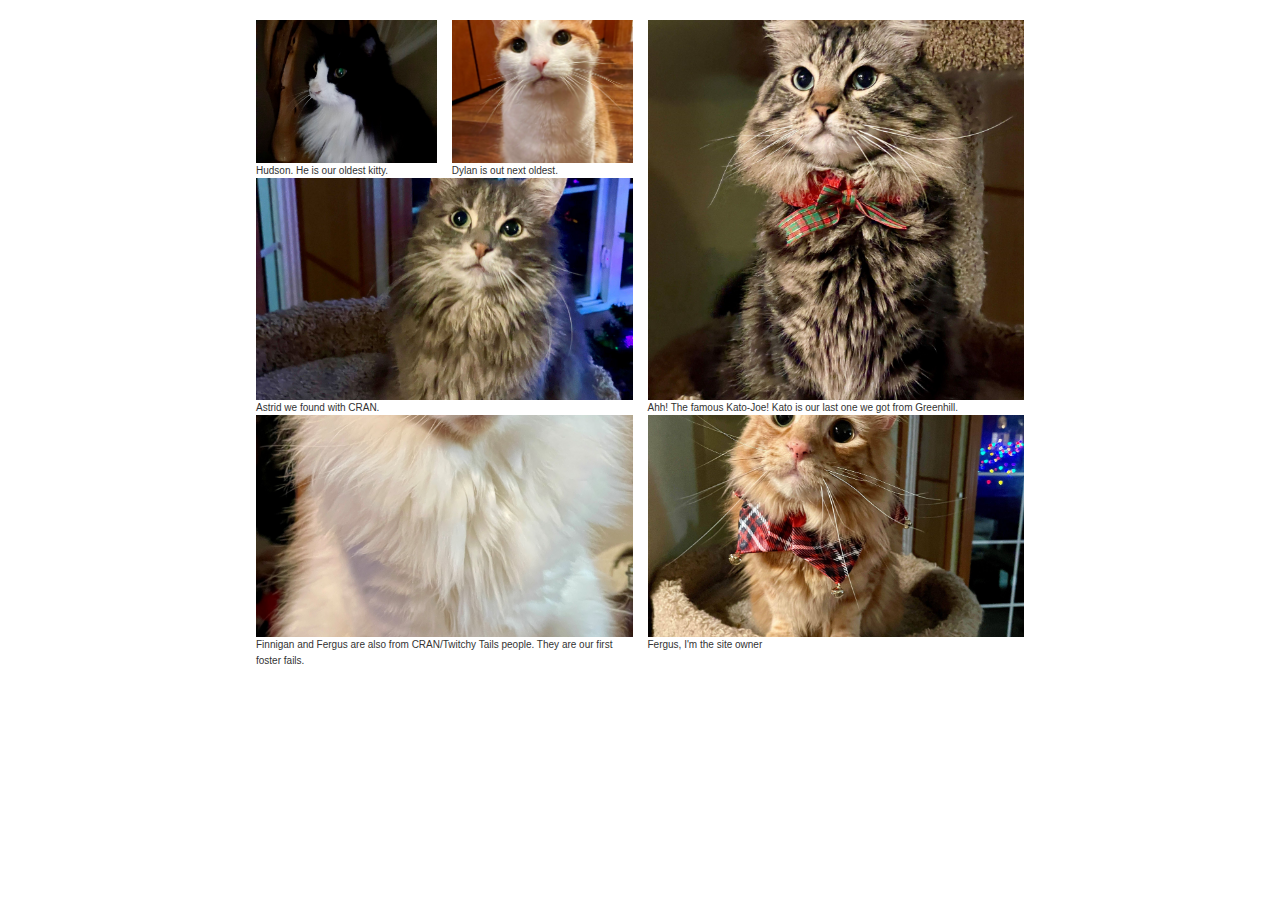
==== commit d8462ad2: "Update index.html" ====
--- a/index.html
+++ b/index.html
@@ -13,23 +13,23 @@
             <div class="gallery">
                 <figure class="gallery__item gallery__item--1">
                     <img src="Hudson.JPG" alt="Gallery image 1" class="gallery__img">
-                    Hudsom
+                    <p>Hudson. He is our oldest kitty.</p>
                 </figure>
                 <figure class="gallery__item gallery__item--2">
                     <img src="Dylan.JPG" alt="Gallery image 2" class="gallery__img">
-                    Dylan
+                    <p>Dylan is out next oldest.</p>
                 </figure>
                 <figure class="gallery__item gallery__item--3">
                     <img src="Kato.JPG" alt="Gallery image 3" class="gallery__img">
-                    Kato
+                    <p>Ahh! The famous Kato-Joe! Kato is our last one we got from Greenhill.</p>
                 </figure>
                 <figure class="gallery__item gallery__item--4">
                     <img src="Astrid.JPG" alt="Gallery image 4" class="gallery__img">
-                    Astrid
+                    <p>Astrid we found with CRAN.</p>
                 </figure>
                 <figure class="gallery__item gallery__item--5">
                     <img src="Finnigan.JPG" alt="Gallery image 5" class="gallery__img">
-                    Finnigan
+                    <p>Finnigan and Fergus are also from CRAN/Twitchy Tails people. They are our first foster fails.</p>
                 </figure>
                 <figure class="gallery__item gallery__item--6">
                     <img src="Fergus.JPG" alt="Gallery image 6" class="gallery__img">
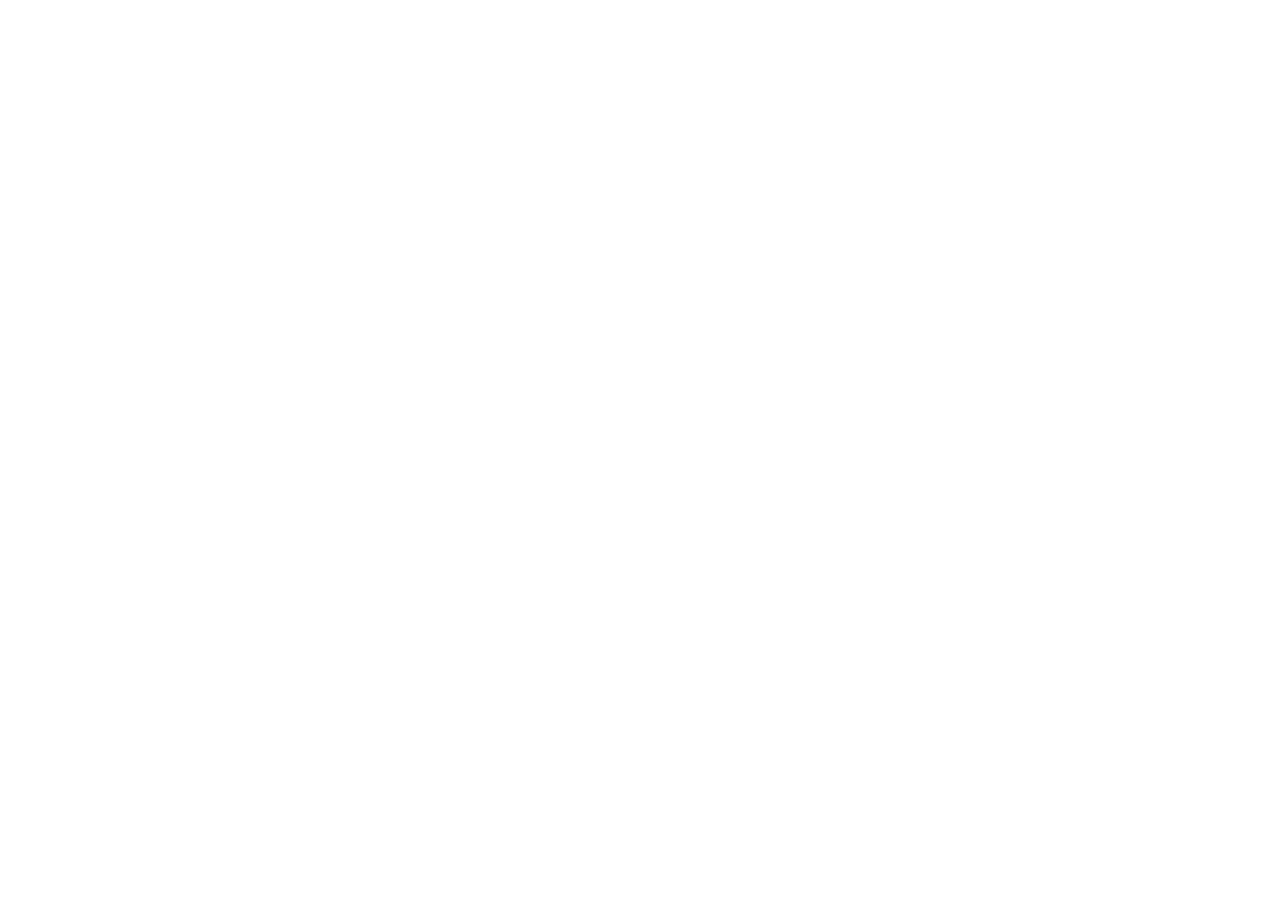
==== commit aab55200: "Update index.html" ====
--- a/index.html
+++ b/index.html
@@ -8,33 +8,53 @@
     <link rel="stylesheet" href="styles.css">
 </head>
   
+    <style>
+        .container {
+            display: flex;
+            flex-direction: row;
+            margin-bottom: 20px;
+        }
+        .container img {
+            width: 150px;
+            height: auto;
+            margin-right: 20px;
+        }
+        .container p {
+            max-width: 600px;
+        }
+    
 <body>
           <div class="container">
-            <div class="gallery">
-                <figure class="gallery__item gallery__item--1">
+            
+                
                     <img src="Hudson.JPG" alt="Gallery image 1" class="gallery__img">
                     <p>Hudson. He is our oldest kitty.</p>
-                </figure>
+        </div>
+                <div class="container">
                 <figure class="gallery__item gallery__item--2">
                     <img src="Dylan.JPG" alt="Gallery image 2" class="gallery__img">
                     <p>Dylan is out next oldest.</p>
-                </figure>
+                </div>
+        <div class="container">
                 <figure class="gallery__item gallery__item--3">
                     <img src="Kato.JPG" alt="Gallery image 3" class="gallery__img">
                     <p>Ahh! The famous Kato-Joe! Kato is our last one we got from Greenhill.</p>
-                </figure>
+                </div>
+        <div class="container">
                 <figure class="gallery__item gallery__item--4">
                     <img src="Astrid.JPG" alt="Gallery image 4" class="gallery__img">
                     <p>Astrid we found with CRAN.</p>
-                </figure>
+                </div>
+        <div class="container">
                 <figure class="gallery__item gallery__item--5">
                     <img src="Finnigan.JPG" alt="Gallery image 5" class="gallery__img">
                     <p>Finnigan and Fergus are also from CRAN/Twitchy Tails people. They are our first foster fails.</p>
-                </figure>
-                <figure class="gallery__item gallery__item--6">
+                </div>
+        <div class="container">
+                
                     <img src="Fergus.JPG" alt="Gallery image 6" class="gallery__img">
-                    Fergus, I'm the site owner
-                </figure>
+                    <p>Fergus, I'm the site owner</p>
+                </div>
             </div>
         </div>
 </body>
